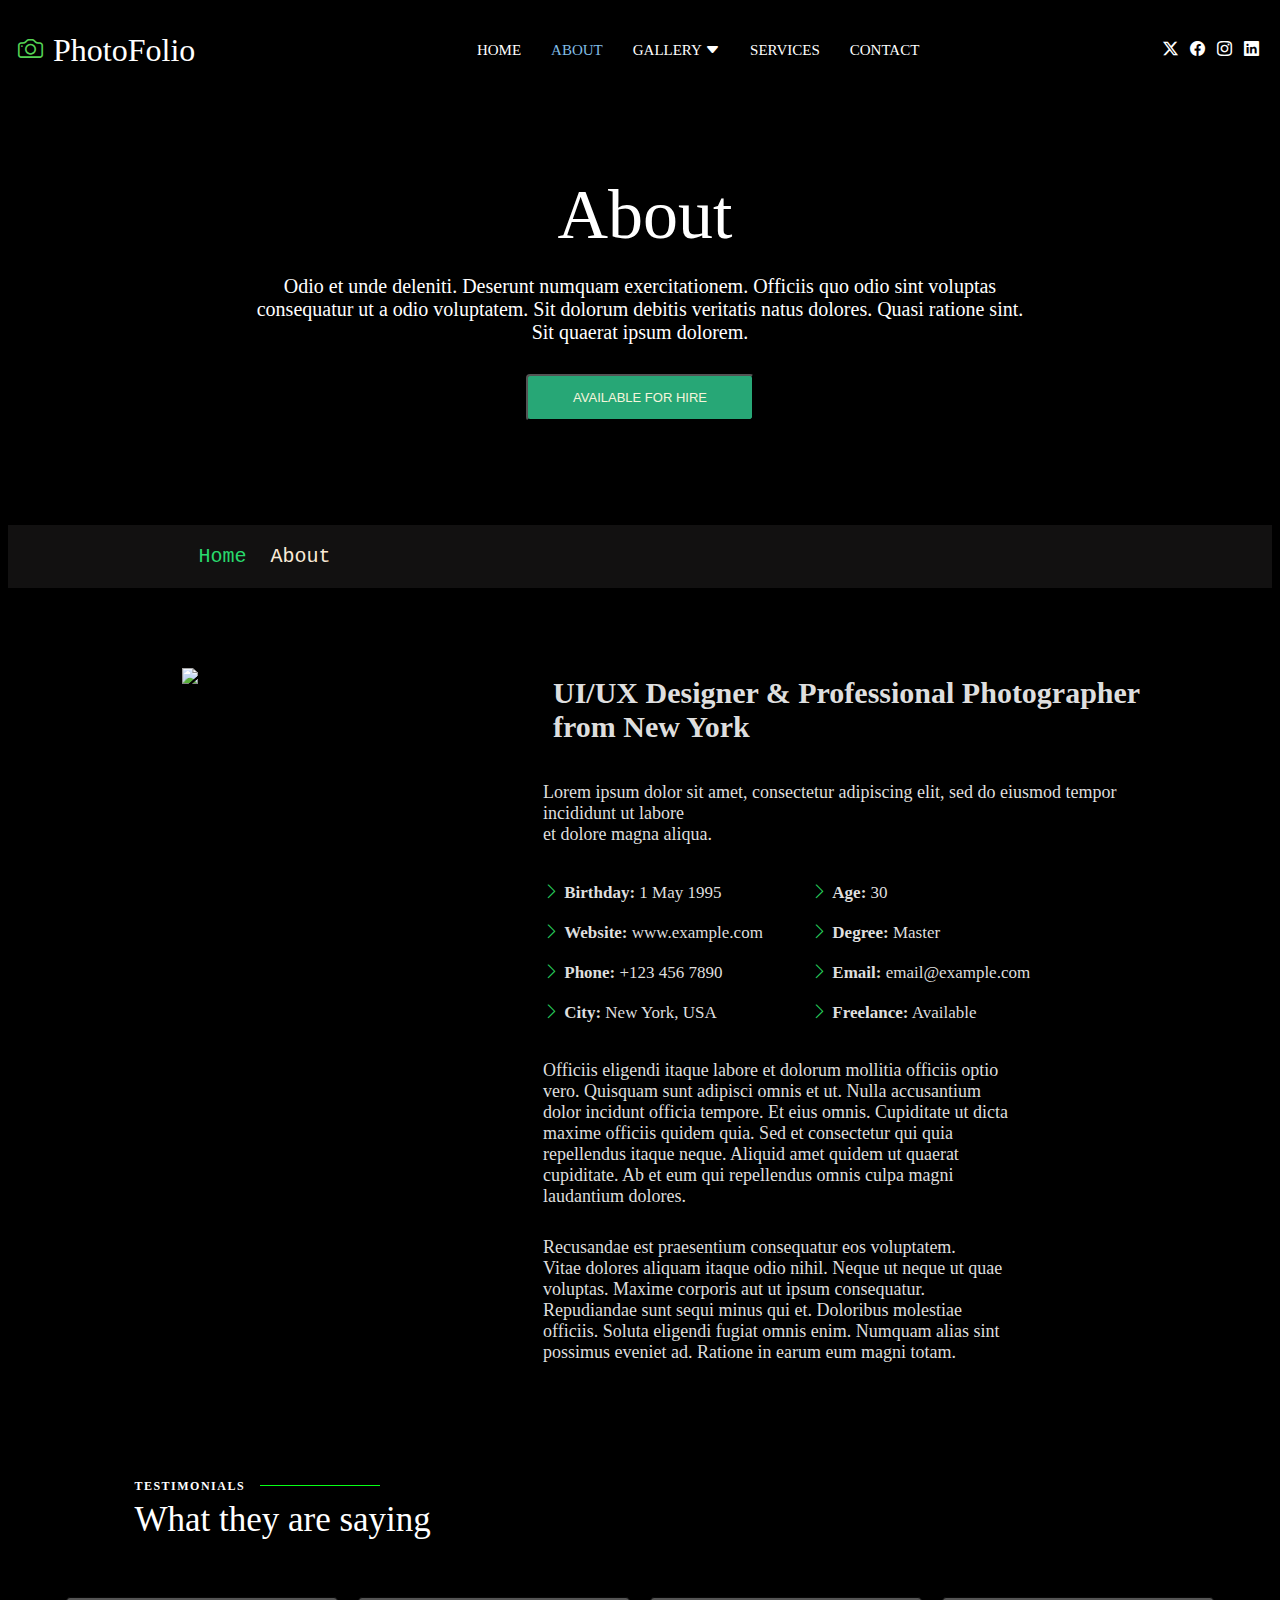
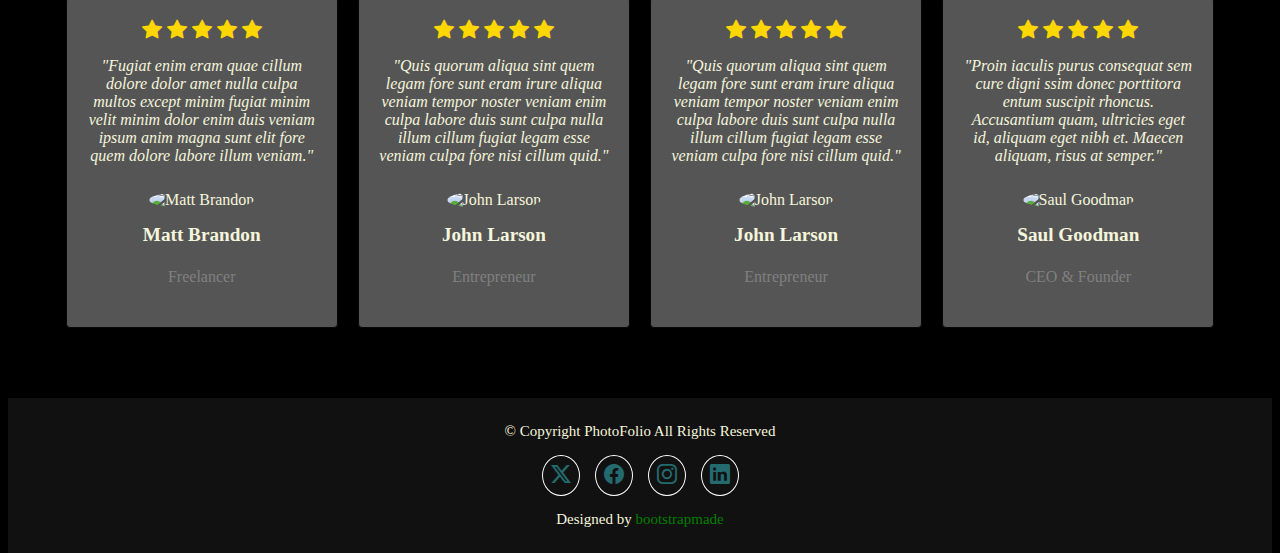
==== about.html @ fbf8b522 "html and js files" ====
<!DOCTYPE html>
<html lang="en">
<head>
    <meta charset="UTF-8">
    <meta name="viewport" content="width=device-width, initial-scale=1.0">
    <title>About - PhotoFolio</title>
    <link rel="stylesheet" href="https://cdn.jsdelivr.net/npm/bootstrap-icons@1.11.3/font/bootstrap-icons.min.css">
    <link
rel="stylesheet" href="
https://cdnjs.cloudflare.com/ajax/libs/font-awesome/4.7.0/css/font-awesome.min.css"
>
    <link rel="stylesheet" href="style.css">
</head>
<style>
.containers {
  display: flex;
  justify-content: space-between;
  margin-top: 80px;
}

.leftcontainer {
  width: 50%; 
  margin-right: 30px;
}

.leftcontainer img {
  width: 75%; 
  height: 608px;
  object-fit: cover;
  margin-left: 40%;
}

.rightcontainer {
  width: 70%; 
  color: #dedede;
  margin-right: 120px;
  margin-left: 70px;
}

.rightcontainer h3 {
  font-size: 30px;
  margin-top: 0;
  padding: 8px 10px;
}

.rightcontainer p {
  margin-top: 20px;
  font-size: 18px;
}

.details {
  display: flex;
  justify-content: space-between;
}

#para {
  font-size: 17px;
}
.testimonials {
  color: #fff;
  margin-top: 100px;
  
}
.section-title{
  margin-left:10%;
}
 .section-title h2 {
  font-size: 12px;
  padding: 0;
  letter-spacing: 1.5px;
  line-height: 1px;
  text-transform: uppercase;
}
.testimonials .section-title h2::after{
  content: "";
  width:120px;
  height:1px;
  display:inline-block;
  background: #07ff17;
  margin:4px 10px;

}
.testimonials .section-title p {
  margin:0;
  font-size: 35px;
}

.testimonial-container {
  margin: 3%;
  display: flex;
  flex-wrap: wrap;
  justify-content: space-between;
  gap: 10px;
  padding: 20px;
  color: beige;
}

.card {
  border: 1px solid #080808;
  border-radius: 4px;
  padding: 20px;
  max-width: 20%;
  text-align: center;
  transition: transform 0.2s ease; 
  background-color: #555;
  
}

.card:hover {
  transform: scale(1.02);
  margin-bottom: 5%;
}
.stars {
  color: gold;
  font-size: 20px;
}

.card p {
  font-style: italic;
  color: beige;
}

.card img {
  border-radius: 50%;
  width: 100px;
  height: 100px;
  object-fit: cover;
  margin-top: 10px;
}

.card h3 {
  margin-top: 15px;
  font-size: 1.2em;
}

.card h4 {
  color: gray;
  font-size: 1em;
  font-weight: normal;
}


@media screen and (max-width:768px){
 .content h1 {
   margin-bottom: 1px;
     font-size: 4rem;    
 }
 .content p{
   font-size: 18px;
 }
 /* Stacking containers for small screens */
 .containers {
     display: flex;
     flex-direction: column;
     justify-content: center;
     align-items: center;
 }
 
 /* Adjust left container width and image scaling */
 .leftcontainer {
     width: auto; 
    
 }
 .button{font-size: 15px;}
 .leftcontainer img {
   
     /* height: 600px; */
     object-fit: cover;
     margin-left:10%; 
 }

 .rightcontainer {
     width: 100%; 
     display: flex;
     flex-wrap: wrap;
     justify-content: flex-start;
 }
 
 .rightcontainer h3 {
     font-size: 30px;
     margin-left: 12%;
 }
 
 .rightcontainer p {
     font-size: 16px;
     margin-top: 10px;
     margin-left: 12%;
    
 }
 .details{
   display: flex;
   flex-direction: column;
   margin-left: 10%;
   align-items: self-start;
 }
 #para {
     font-size: 17px;
 }
 #last-para{
  font-size: 16px;
 }
 .testimonial-container {
  height: 2%;
  flex-direction: row;
    }

    .card {
     
        width: 100%;
        margin: 0;
    }
}
</style>
<body>
    <nav class="navcontainer">
        <a id="nav-icon" href="index.html"><i class="bi bi-camera"></i></a>
        <a id="nav-brand" href="index.html">PhotoFolio</a>
        
        <div class="navlinks">
            <ul class="nav-lists">
                <li><a href="index.html">Home</a></li>
                <li><a class="active" href="about.html">About</a></li>
                <li class="dropdown">
                    <a href="gallery.html">Gallery <i class="bi bi-caret-down-fill"></i></a>
                    <div class="dropdown-content">
                        <ul>
                            <li><a href="gallery.html">Nature</a></li>
                            <li><a href="#">People</a></li>
                            <li><a href="#">Architecture</a></li>
                            <li><a href="#">Animals</a></li>
                            <li><a href="#">Sports</a></li>
                        </ul>
                    </div>
                </li>
                <li><a href="services.html">Services</a></li>
                <li><a href="contact.html">Contact</a></li>
            </ul>
        </div>
        <div class="hamburger-menu">
          <i class="bi bi-list"></i>
      </div>
        <div class="social-icons">
            <i class="bi bi-twitter-x"></i>
            <i class="bi bi-facebook"></i>
            <i class="bi bi-instagram"></i>
            <i class="bi bi-linkedin"></i>
        </div>
    </nav>
     
    <main>
        <div class="container">
            <div class="content">
                <h1 class="page-header">About</h1>
                <p>Odio et unde deleniti. Deserunt numquam exercitationem. Officiis quo odio sint voluptas<br> consequatur ut a odio voluptatem. Sit dolorum debitis veritatis natus dolores. Quasi ratione sint.<br> Sit quaerat ipsum dolorem.</p>
                <button><a href="contact.html">Available for hire</a></button>
            </div>
        </div>
        <div class="nav2">
            <nav>
                <a href="index.html">Home</a>
                <a class="active" href="about.html">About</a>
            </nav>
        </div>
        <div class="containers">
            <div class="leftcontainer">
                <img src="/images/camera.jfif" alt="Camera">
            </div>
            <div class="rightcontainer">
                <h3>UI/UX Designer & Professional Photographer <br> from New York</h3>
                <p>Lorem ipsum dolor sit amet, consectetur adipiscing elit, sed do eiusmod tempor incididunt ut labore<br> et dolore magna aliqua.</p>
                <div class="details">
                    <div class="left">
                        <p id="para"><i class="bi bi-chevron-right" style="color: rgb(37, 204, 90);"></i> <strong>Birthday:</strong> 1 May 1995</p>
                        <p id="para"><i class="bi bi-chevron-right" style="color: rgb(37, 204, 90);"></i> <strong>Website:</strong> www.example.com</p>
                        <p id="para"><i class="bi bi-chevron-right" style="color: rgb(37, 204, 90);"></i> <strong>Phone:</strong> +123 456 7890</p>
                        <p id="para"><i class="bi bi-chevron-right" style="color: rgb(37, 204, 90);"></i> <strong>City:</strong> New York, USA</p>
                    </div>
                    <div class="right" style="margin-right: 20%;">
                        <p id="para"><i class="bi bi-chevron-right" style="color: rgb(37, 204, 90);"></i> <strong>Age:</strong> 30</p>
                        <p id="para"><i class="bi bi-chevron-right" style="color: rgb(37, 204, 90);"></i> <strong>Degree:</strong> Master</p>
                        <p id="para"><i class="bi bi-chevron-right" style="color: rgb(37, 204, 90);"></i> <strong>Email:</strong> email@example.com</p>
                        <p id="para"><i class="bi bi-chevron-right" style="color: rgb(37, 204, 90);"></i> <strong>Freelance:</strong> Available</p>
                    </div>
                </div>
                <p>Officiis eligendi itaque labore et dolorum mollitia officiis optio <br>vero. Quisquam sunt adipisci omnis et ut. Nulla accusantium<br> dolor incidunt officia tempore. Et eius omnis. Cupiditate ut dicta<br> maxime officiis quidem quia. Sed et consectetur qui quia <br>repellendus itaque neque. Aliquid amet quidem ut quaerat <br>cupiditate. Ab et eum qui repellendus omnis culpa magni<br> laudantium dolores.
                </p>
                <p id="last-para" style="margin-top: 30px;">
                  Recusandae est praesentium consequatur eos voluptatem.<br> Vitae dolores aliquam itaque odio nihil. Neque ut neque ut quae<br> voluptas. Maxime corporis aut ut ipsum consequatur.<br> Repudiandae sunt sequi minus qui et. Doloribus molestiae <br>officiis. Soluta eligendi fugiat omnis enim. Numquam alias sint<br> possimus eveniet ad. Ratione in earum eum magni totam.
                </p>
            </div>
        </div>
        <section class="testimonials">
            <div class="section-title">
              <h2>Testimonials </h2>
              <p>What they are saying</p>
            </div>
        
           
              <div class="testimonial-container">
                <div class="card">
                  <div class="stars">
                    <i class="bi bi-star-fill"></i>
                    <i class="bi bi-star-fill"></i>
                    <i class="bi bi-star-fill"></i>
                    <i class="bi bi-star-fill"></i>
                    <i class="bi bi-star-fill"></i>
                  </div>
                  <p>
                    "Fugiat enim eram quae cillum dolore dolor amet nulla culpa multos except minim fugiat minim velit minim dolor enim duis veniam ipsum anim magna sunt elit fore quem dolore labore illum veniam."
                  </p>
                  <img src="images/img1.jpg" alt="Matt Brandon">
                  <h3>Matt Brandon</h3>
                  <h4>Freelancer</h4>
                </div>
              
                <div class="card">
                  <div class="stars">
                    <i class="bi bi-star-fill"></i>
                    <i class="bi bi-star-fill"></i>
                    <i class="bi bi-star-fill"></i>
                    <i class="bi bi-star-fill"></i>
                    <i class="bi bi-star-fill"></i>
                  </div>
                  <p>
                    "Quis quorum aliqua sint quem legam fore sunt eram irure aliqua veniam tempor noster veniam enim culpa labore duis sunt culpa nulla illum cillum fugiat legam esse veniam culpa fore nisi cillum quid."
                  </p>
                  <img src="images/img2.jpg" alt="John Larson">
                  <h3>John Larson</h3>
                  <h4>Entrepreneur</h4>
                </div>

                
               <div class="card">
                  <div class="stars">
                    <i class="bi bi-star-fill"></i>
                    <i class="bi bi-star-fill"></i>
                    <i class="bi bi-star-fill"></i>
                    <i class="bi bi-star-fill"></i>
                    <i class="bi bi-star-fill"></i>
                  </div>
                  <p>
                    "Quis quorum aliqua sint quem legam fore sunt eram irure aliqua veniam tempor noster veniam enim culpa labore duis sunt culpa nulla illum cillum fugiat legam esse veniam culpa fore nisi cillum quid."
                  </p>
                  <img src="images/img3.jpg" alt="John Larson">
                  <h3>John Larson</h3>
                  <h4>Entrepreneur</h4>
                </div>
              
              
                <div class="card">
                  <div class="stars">
                    <i class="bi bi-star-fill"></i>
                    <i class="bi bi-star-fill"></i>
                    <i class="bi bi-star-fill"></i>
                    <i class="bi bi-star-fill"></i>
                    <i class="bi bi-star-fill"></i>
                  </div>
                  <p>
                    "Proin iaculis purus consequat sem cure digni ssim donec porttitora entum suscipit rhoncus. Accusantium quam, ultricies eget id, aliquam eget nibh et. Maecen aliquam, risus at semper."
                  </p>
                  <img src="images/squirrel-8536537_1280.jpg" alt="Saul Goodman">
                  <h3>Saul Goodman</h3>
                  <h4>CEO & Founder</h4>
                </div>
              </div>
              
            </div>
        </section>
    </main>

    <footer>
      <div class="footer-container">
          <p style="font-size: 15px;">© Copyright PhotoFolio All Rights Reserved</p>
          <div id="footer-icons">
              <i class="bi bi-twitter-x"></i>
              <i class="bi bi-facebook"></i>
              <i class="bi bi-instagram"></i>
              <i class="bi bi-linkedin"></i>
          </div>
          <p style="font-size: 15px;">Designed by <a id="link" style="color:green; text-decoration: none;" href="https://bootstrapmade.com/">bootstrapmade</a></p>
      </div>      
  </footer> 
   
    <script>
      document.querySelector('.hamburger-menu').addEventListener('click', function() {
  document.querySelector('.nav-lists').classList.toggle('active'); 
  document.querySelector('.social-icons').classList.toggle('active'); // Toggle visibility of social icons// Toggle visibility
});
    </script>
</body>
</html>
---- style.css ----
body {
    background-color: black;
   height: 100vh;;
 
    position: relative;
}

.navcontainer {
    display: flex;
    justify-content: space-between;
    align-items: center;
    top: 0;
    width: 100%;
    height: 100px; 
    position: fixed;
   z-index: 1000;
    background-color: black; /* Ensures the navbar has a background color */
}


#nav-icon {
    color: rgb(84, 211, 84);
    padding-left: 10px;
    font-size: 25px;
}

#nav-brand {
    color: white;
    text-decoration: none;
    padding-left: 10px;
    font-size: 32px;
}
.container {
    color: white;
    padding: 40px;
    margin-top: 7%;
  }
  
  .content {
    text-align: center;
  }
  
  .page-header {
    margin-left: 10px;
      font-family: serif;
      font-weight: 400;
    font-size: 70px;
    margin-bottom: 20px;
  }
  .content p{
      font-size: 20px;
  }
  .nav2{
      margin-top:5%;
    
      background-color: rgb(18, 17, 17);
      padding: 20px 30px;
  }
  .nav2 nav a {
      color: rgb(41, 217, 109);
      text-decoration: none;
     padding-left: 20px;
     font-size: 20px;
     font-family: 'Courier New', Courier, monospace;
     font-weight: 500;
  }
  .nav2 nav a.active { 
    color: antiquewhite !important;
}
  .nav2 nav{
      margin-left: 10%;
      padding-left:20px;
  }
.navlinks {
    flex-grow: 1;
    display: flex;
    justify-content: center;
    text-transform: uppercase;
}

.name {
    position: relative;
    z-index: 1;
    padding:0 5px;
    display:inline-block;
}

.name::before {
    content: " ";
    position: absolute;
    bottom:20%;
    background-color: #27a776;
    width: 100%;
    height: 40%;
    z-index: -1;
}

.nav-lists {
    display: flex;
    list-style-type: none;
}

.nav-lists li {
    margin: 15px;
}

.nav-lists li a {
    color: white;
    text-decoration: none;
    font-size: 15px;
}
.nav-lists li a:hover {color: aqua;}
.active{color: rgb(128, 189, 229) !important;}
.social-icons {
    display: flex;
    gap: 10px; 
  margin-right: 29px;
}

.social-icons i {
    color: white;
    font-size: 15px;
    cursor: pointer;
    padding-left:2px;
}
.social-icons i:hover{
    color: aqua;
}
.hamburger-menu {
    display: none; /* Hide by default */
    font-size: 30px;
    color: white;
    cursor: pointer;
    margin-right: 20px;
} 
button{
    background-color: #27a776;
    margin-top:10px;
    padding:14px 45px;
    font-size: 13px;
    color: beige;
    cursor: pointer;
    border-radius: 4px;
    text-transform: uppercase;
  }
  button a{
    text-decoration: none;
    color: beige;
  }
  .gallery-section {
    display: flex;
    flex-wrap: wrap;
    justify-content: space-between;
    margin-top: 4%;
    gap: 10px; /* Adjust spacing between images */
}

.gallery-section .image {
    width: calc(25% - 20px); 
}

.gallery-section .image img {
    width: 100%;
    height: 240px;
    object-fit: cover; 
    margin-bottom: 20px;
    border-radius: 8px;
    box-shadow: 0 4px 8px rgba(0, 0, 0, 0.1);
    transition: transform 0.3s ease;
}

.gallery-section .image img:hover {
    transform: scale(1.02);
}
footer {
    background-color: rgb(18, 17, 17);
    margin-top: 50px;
    margin-bottom: -20px;
    width: 100%;
   
    color: beige;
}

.footer-container {
    display: flex;
    flex-direction: column;
    justify-content: center;
    align-items: center;
    padding: 10px 60px;
}

#footer-icons {
    display: flex;
    gap: 15px; 
}

#footer-icons i {
    font-size: 20px;
    padding: 8px; 
    border: 1px solid white; 
    border-radius: 60%; 
    color: rgb(35, 107, 110);
    transition: background-color 0.3s ease;
}

#footer-icons i:hover {
    cursor: pointer;
    background-color: #27a776; 
}

/* Scroll to Top Button */
.scroll-to-top {
    position: absolute;
    margin-bottom:0px;
    padding-top: 90px;
    right: 20px;
    font-size: 40px;
    color: #27a776; /* Green color */
    text-decoration: none; 
    border-radius: 100%;
}

.scroll-to-top:hover {
    color: #1f8a5a; /* Darker green on hover */
    
}
/* Dropdown container */
.navcontainer .dropdown {
    position: relative;
  }
  
  /* Hide dropdown content initially */
  .navcontainer .dropdown .dropdown-content {
    display: none;
    position: absolute;
    background-color: #333; /* Adjust background to match nav style */
    box-shadow: 0px 8px 16px rgba(0,0,0,0.2);
    z-index: 1;
  }
  
  /* Show dropdown content on hover */
  .navcontainer .dropdown:hover .dropdown-content {
    display: block;
  }
  
  /* Dropdown content links */
  .dropdown-content ul {
    list-style-type: none;
    padding: 0;
  }
  
  .dropdown-content li {
    padding: 12px 16px;
  }
  
  .dropdown-content li a {
    text-decoration: none;
    color: white; 
    display: block;
  }
  
  /* Add hover effect on dropdown items */
  .dropdown-content li a:hover {
    background-color: rgba(41, 217, 109, 0.8); /* Green hover effect */
  }
  @media (max-width: 768px) {
    .navcontainer {
        display:flex;
        height: auto;
    }

    .hamburger-menu {
        display: block;
        cursor: pointer; 
        font-size: 30px;
        color: white; 
        margin: 10px; 
        z-index: 100; 
    }

    .nav-lists {
        display: none; 
        flex-direction: column; 
        width: 100%; 
        background-color: rgba(0, 0, 0, 0.8);
        position: absolute; 
        top: 60px; 
        left: 0;
       
    }
.social-icons{
    display: none;
}
    .nav-lists.active {
        display: flex; 
    }
.social-icons.active{
  display:flex;
  justify-content: center;
  margin-top: 15px;
}
.container {
    padding: 20px;
    margin-top: 13%;
}

.page-header {
    font-size: 50px;
}
.content p{
    font-size: 17px;
}



.nav2{
   
    padding: 20px 40px;
}
button {
    padding: 14px 43px;
}
 .gallery-section .image {
        width: calc(50% - 20px); 
        margin:4px;
        
    }

  }
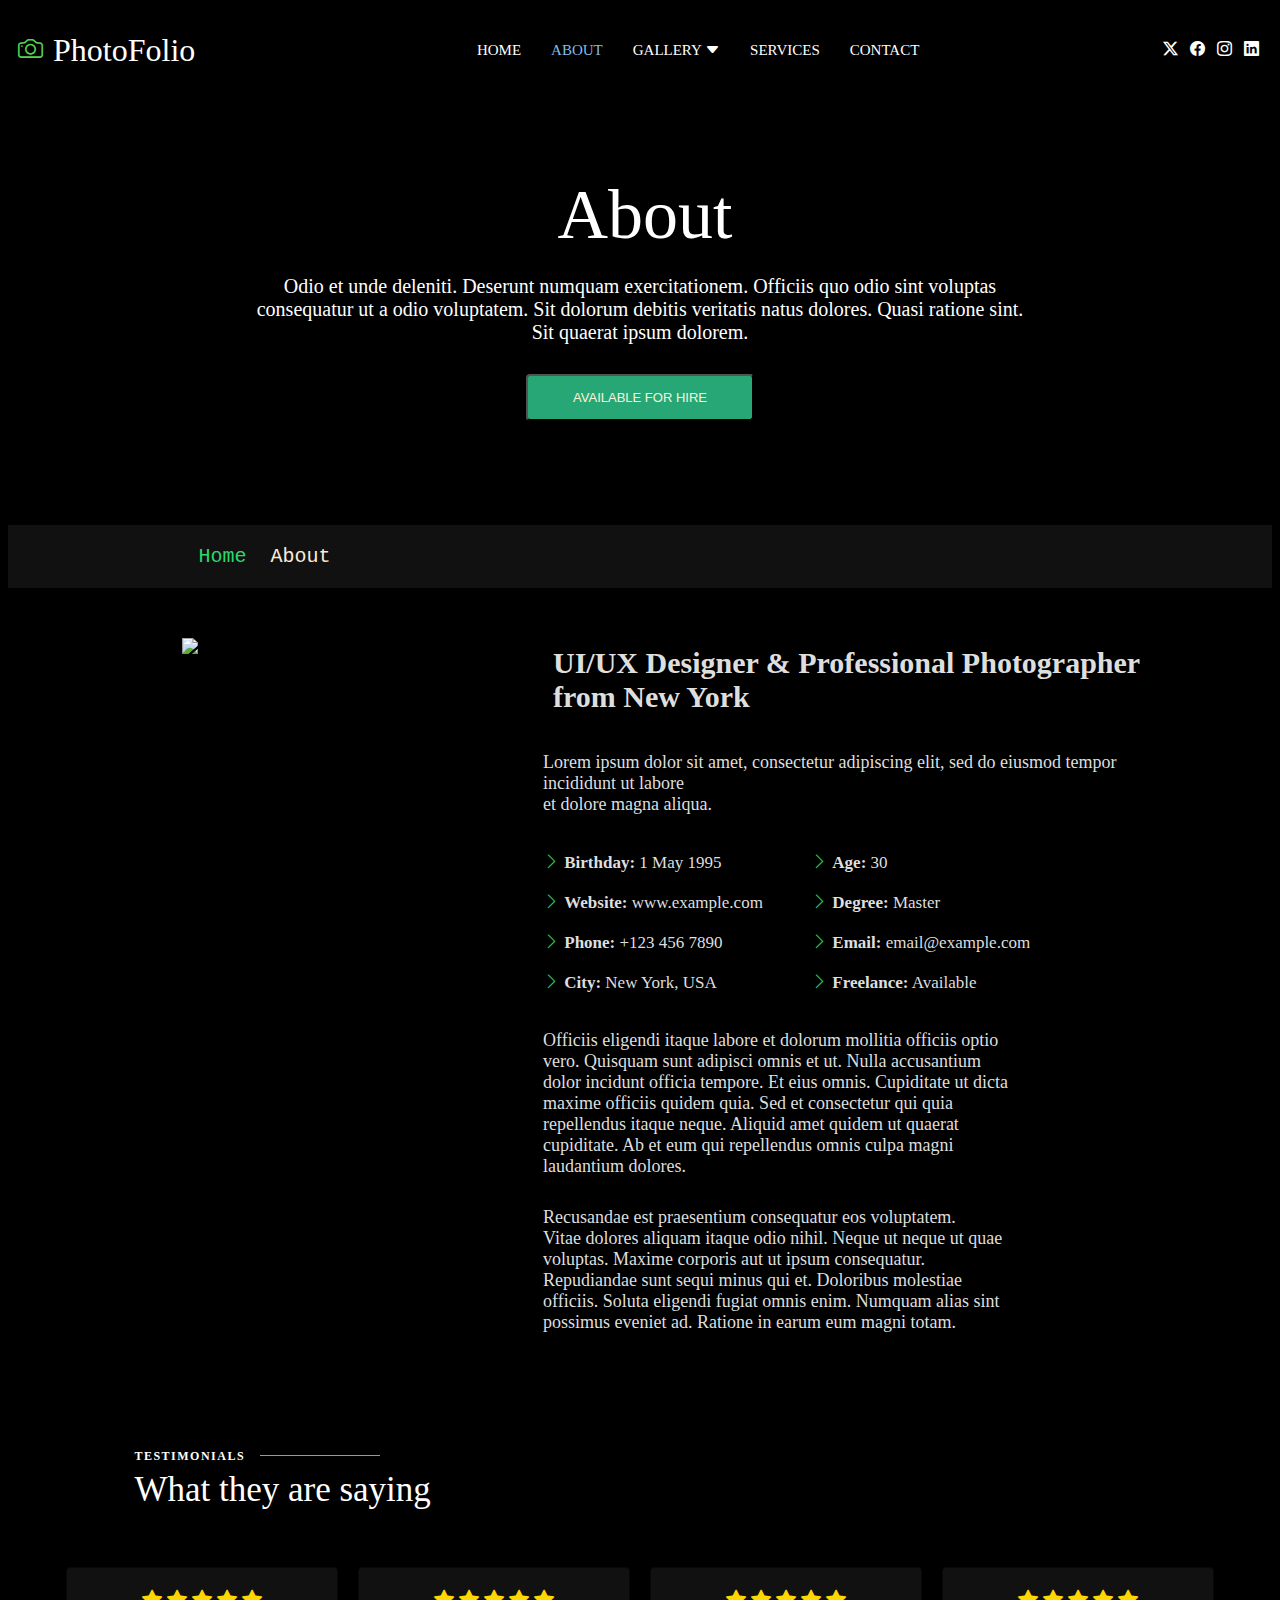
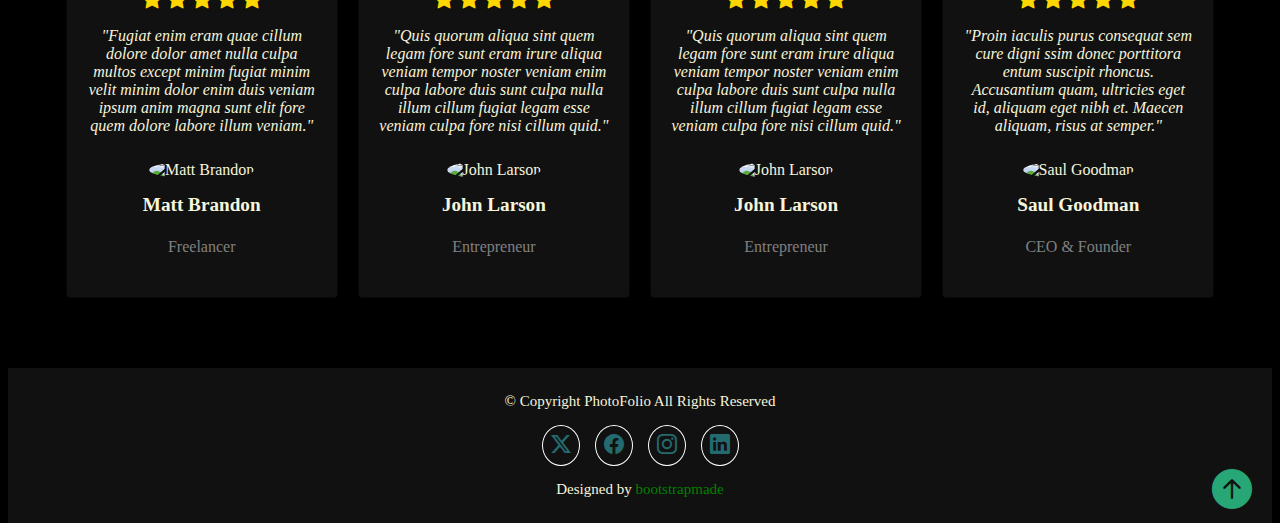
==== commit 1246a36f: "Update about.html" ====
--- a/about.html
+++ b/about.html
@@ -1,391 +1,431 @@
 <!DOCTYPE html>
 <html lang="en">
+
 <head>
-    <meta charset="UTF-8">
-    <meta name="viewport" content="width=device-width, initial-scale=1.0">
-    <title>About - PhotoFolio</title>
-    <link rel="stylesheet" href="https://cdn.jsdelivr.net/npm/bootstrap-icons@1.11.3/font/bootstrap-icons.min.css">
-    <link
-rel="stylesheet" href="
-https://cdnjs.cloudflare.com/ajax/libs/font-awesome/4.7.0/css/font-awesome.min.css"
->
-    <link rel="stylesheet" href="style.css">
+  <meta charset="UTF-8">
+  <meta name="viewport" content="width=device-width, initial-scale=1.0">
+  <title>About - PhotoFolio</title>
+  <link rel="stylesheet" href="https://cdn.jsdelivr.net/npm/bootstrap-icons@1.11.3/font/bootstrap-icons.min.css">
+  <link rel="stylesheet" href="
+https://cdnjs.cloudflare.com/ajax/libs/font-awesome/4.7.0/css/font-awesome.min.css">
+  <link rel="stylesheet" href="style.css">
 </head>
 <style>
-.containers {
-  display: flex;
-  justify-content: space-between;
-  margin-top: 80px;
-}
-
-.leftcontainer {
-  width: 50%; 
-  margin-right: 30px;
-}
-
-.leftcontainer img {
-  width: 75%; 
-  height: 608px;
-  object-fit: cover;
-  margin-left: 40%;
-}
-
-.rightcontainer {
-  width: 70%; 
-  color: #dedede;
-  margin-right: 120px;
-  margin-left: 70px;
-}
-
-.rightcontainer h3 {
-  font-size: 30px;
-  margin-top: 0;
-  padding: 8px 10px;
-}
-
-.rightcontainer p {
-  margin-top: 20px;
-  font-size: 18px;
-}
-
-.details {
-  display: flex;
-  justify-content: space-between;
-}
-
-#para {
-  font-size: 17px;
-}
-.testimonials {
-  color: #fff;
-  margin-top: 100px;
-  
-}
-.section-title{
-  margin-left:10%;
-}
- .section-title h2 {
-  font-size: 12px;
-  padding: 0;
-  letter-spacing: 1.5px;
-  line-height: 1px;
-  text-transform: uppercase;
-}
-.testimonials .section-title h2::after{
-  content: "";
-  width:120px;
-  height:1px;
-  display:inline-block;
-  background: #07ff17;
-  margin:4px 10px;
-
-}
-.testimonials .section-title p {
-  margin:0;
-  font-size: 35px;
-}
-
-.testimonial-container {
-  margin: 3%;
-  display: flex;
-  flex-wrap: wrap;
-  justify-content: space-between;
-  gap: 10px;
-  padding: 20px;
-  color: beige;
-}
-
-.card {
-  border: 1px solid #080808;
-  border-radius: 4px;
-  padding: 20px;
-  max-width: 20%;
-  text-align: center;
-  transition: transform 0.2s ease; 
-  background-color: #555;
-  
-}
-
-.card:hover {
-  transform: scale(1.02);
-  margin-bottom: 5%;
-}
-.stars {
-  color: gold;
-  font-size: 20px;
-}
-
-.card p {
-  font-style: italic;
-  color: beige;
-}
-
-.card img {
-  border-radius: 50%;
-  width: 100px;
-  height: 100px;
-  object-fit: cover;
-  margin-top: 10px;
-}
-
-.card h3 {
-  margin-top: 15px;
-  font-size: 1.2em;
-}
-
-.card h4 {
-  color: gray;
-  font-size: 1em;
-  font-weight: normal;
-}
-
-
-@media screen and (max-width:768px){
- .content h1 {
-   margin-bottom: 1px;
-     font-size: 4rem;    
- }
- .content p{
-   font-size: 18px;
- }
- /* Stacking containers for small screens */
- .containers {
-     display: flex;
-     flex-direction: column;
-     justify-content: center;
-     align-items: center;
- }
- 
- /* Adjust left container width and image scaling */
- .leftcontainer {
-     width: auto; 
-    
- }
- .button{font-size: 15px;}
- .leftcontainer img {
-   
-     /* height: 600px; */
-     object-fit: cover;
-     margin-left:10%; 
- }
-
- .rightcontainer {
-     width: 100%; 
-     display: flex;
-     flex-wrap: wrap;
-     justify-content: flex-start;
- }
- 
- .rightcontainer h3 {
-     font-size: 30px;
-     margin-left: 12%;
- }
- 
- .rightcontainer p {
-     font-size: 16px;
-     margin-top: 10px;
-     margin-left: 12%;
-    
- }
- .details{
-   display: flex;
-   flex-direction: column;
-   margin-left: 10%;
-   align-items: self-start;
- }
- #para {
-     font-size: 17px;
- }
- #last-para{
-  font-size: 16px;
- }
- .testimonial-container {
-  height: 2%;
-  flex-direction: row;
+  .containers {
+    display: flex;
+    justify-content: space-between;
+    margin-top: 50px;
+  }
+
+  .leftcontainer {
+    width: 50%;
+    margin-right: 30px;
+  }
+
+  .leftcontainer img {
+    width: 75%;
+    height: 608px;
+    object-fit: cover;
+    margin-left: 40%;
+  }
+
+  .rightcontainer {
+    width: 70%;
+    color: #dedede;
+    margin-right: 120px;
+    margin-left: 70px;
+  }
+
+  .rightcontainer h3 {
+    font-size: 30px;
+    margin-top: 0;
+    padding: 8px 10px;
+  }
+
+  .rightcontainer p {
+    margin-top: 20px;
+    font-size: 18px;
+  }
+
+  .details {
+    display: flex;
+    justify-content: space-between;
+  }
+
+  #para {
+    font-size: 17px;
+  }
+
+  .testimonials {
+    color: #fff;
+    margin-top: 100px;
+
+  }
+
+  .section-title {
+    margin-left: 10%;
+  }
+
+  .section-title h2 {
+    font-size: 12px;
+    padding: 0;
+    letter-spacing: 1.5px;
+    line-height: 1px;
+    text-transform: uppercase;
+  }
+
+  .testimonials .section-title h2::after {
+    content: "";
+    width: 120px;
+    height: 1px;
+    display: inline-block;
+    background: #07ff17;
+    margin: 4px 10px;
+
+  }
+
+  .testimonials .section-title p {
+    margin: 0;
+    font-size: 35px;
+  }
+
+  .testimonial-container {
+    margin: 3%;
+    display: flex;
+    flex-wrap: wrap;
+    justify-content: space-between;
+    gap: 10px;
+    padding: 20px;
+    color: beige;
+  }
+
+  .card {
+    border: 1px solid #080808;
+    border-radius: 4px;
+    padding: 20px;
+    max-width: 20%;
+    text-align: center;
+    transition: transform 0.2s ease;
+    background-color: rgb(18, 17, 17);
+
+  }
+
+  .card:hover {
+    transform: scale(1.01);
+    margin-bottom: 2%;
+  }
+
+  .stars {
+    color: gold;
+    font-size: 20px;
+  }
+
+  .card p {
+    font-style: italic;
+    color: beige;
+  }
+
+  .card img {
+    border-radius: 50%;
+    width: 100px;
+    height: 100px;
+    object-fit: cover;
+    margin-top: 10px;
+  }
+
+  .card h3 {
+    margin-top: 15px;
+    font-size: 1.2em;
+  }
+
+  .card h4 {
+    color: gray;
+    font-size: 1em;
+    font-weight: normal;
+  }
+
+
+  @media screen and (max-width:768px) {
+    .content h1 {
+      margin-bottom: 1px;
+      font-size: 4rem;
+    }
+
+    .content p {
+      font-size: 18px;
+    }
+
+    .containers {
+      display: flex;
+      flex-direction: column;
+      justify-content: center;
+      align-items: center;
+    }
+
+
+    .leftcontainer {
+      width: auto;
+
+    }
+
+    .button {
+      font-size: 15px;
+    }
+
+    .leftcontainer img {
+
+      object-fit: cover;
+      margin-left: 10%;
+    }
+
+    .rightcontainer {
+      width: 100%;
+      display: flex;
+      flex-wrap: wrap;
+      justify-content: flex-start;
+    }
+
+    .rightcontainer h3 {
+      font-size: 30px;
+      margin-left: 12%;
+    }
+
+    .rightcontainer p {
+      font-size: 16px;
+      margin-top: 10px;
+      margin-left: 12%;
+
+    }
+
+    .details {
+      display: flex;
+      flex-direction: column;
+      margin-left: 10%;
+      align-items: self-start;
+    }
+
+    #para {
+      font-size: 17px;
+    }
+
+    #last-para {
+      font-size: 16px;
+    }
+
+    .testimonial-container {
+      height: 2%;
+      flex-direction: row;
     }
 
     .card {
-     
-        width: 100%;
-        margin: 0;
-    }
-}
+
+      width: 100%;
+      margin: 0;
+    }
+  }
 </style>
+
 <body>
-    <nav class="navcontainer">
-        <a id="nav-icon" href="index.html"><i class="bi bi-camera"></i></a>
-        <a id="nav-brand" href="index.html">PhotoFolio</a>
-        
-        <div class="navlinks">
-            <ul class="nav-lists">
-                <li><a href="index.html">Home</a></li>
-                <li><a class="active" href="about.html">About</a></li>
-                <li class="dropdown">
-                    <a href="gallery.html">Gallery <i class="bi bi-caret-down-fill"></i></a>
-                    <div class="dropdown-content">
-                        <ul>
-                            <li><a href="gallery.html">Nature</a></li>
-                            <li><a href="#">People</a></li>
-                            <li><a href="#">Architecture</a></li>
-                            <li><a href="#">Animals</a></li>
-                            <li><a href="#">Sports</a></li>
-                        </ul>
-                    </div>
-                </li>
-                <li><a href="services.html">Services</a></li>
-                <li><a href="contact.html">Contact</a></li>
+  <nav class="navcontainer">
+    <a id="nav-icon" href="index.html"><i class="bi bi-camera"></i></a>
+    <a id="nav-brand" href="index.html">PhotoFolio</a>
+
+    <div class="navlinks">
+      <ul class="nav-lists">
+        <li><a href="index.html">Home</a></li>
+        <li><a class="active" href="about.html">About</a></li>
+        <li class="dropdown">
+          <a href="gallery.html">Gallery <i class="bi bi-caret-down-fill"></i></a>
+          <div class="dropdown-content">
+            <ul>
+              <li><a href="gallery.html">Nature</a></li>
+              <li><a href="#">People</a></li>
+              <li><a href="#">Architecture</a></li>
+              <li><a href="#">Animals</a></li>
+              <li><a href="#">Sports</a></li>
             </ul>
+          </div>
+        </li>
+        <li><a href="services.html">Services</a></li>
+        <li><a href="contact.html">Contact</a></li>
+      </ul>
+    </div>
+    <div class="hamburger-menu">
+      <i class="bi bi-list"></i>
+    </div>
+    <div class="social-icons">
+      <i class="bi bi-twitter-x"></i>
+      <i class="bi bi-facebook"></i>
+      <i class="bi bi-instagram"></i>
+      <i class="bi bi-linkedin"></i>
+    </div>
+  </nav>
+
+  <main>
+    <div class="container">
+      <div class="content">
+        <h1 class="page-header">About</h1>
+        <p>Odio et unde deleniti. Deserunt numquam exercitationem. Officiis quo odio sint voluptas<br> consequatur ut a
+          odio voluptatem. Sit dolorum debitis veritatis natus dolores. Quasi ratione sint.<br> Sit quaerat ipsum
+          dolorem.</p>
+        <button><a href="contact.html">Available for hire</a></button>
+      </div>
+    </div>
+    <div class="nav2">
+      <nav>
+        <a href="index.html">Home</a>
+        <a class="active" href="about.html">About</a>
+      </nav>
+    </div>
+    <div class="containers">
+      <div class="leftcontainer">
+        <img src="/images/camera.jfif" alt="Camera">
+      </div>
+      <div class="rightcontainer">
+        <h3>UI/UX Designer & Professional Photographer <br> from New York</h3>
+        <p>Lorem ipsum dolor sit amet, consectetur adipiscing elit, sed do eiusmod tempor incididunt ut labore<br> et
+          dolore magna aliqua.</p>
+        <div class="details">
+          <div class="left">
+            <p id="para"><i class="bi bi-chevron-right" style="color: rgb(37, 204, 90);"></i> <strong>Birthday:</strong>
+              1 May 1995</p>
+            <p id="para"><i class="bi bi-chevron-right" style="color: rgb(37, 204, 90);"></i> <strong>Website:</strong>
+              www.example.com</p>
+            <p id="para"><i class="bi bi-chevron-right" style="color: rgb(37, 204, 90);"></i> <strong>Phone:</strong>
+              +123 456 7890</p>
+            <p id="para"><i class="bi bi-chevron-right" style="color: rgb(37, 204, 90);"></i> <strong>City:</strong> New
+              York, USA</p>
+          </div>
+          <div class="right" style="margin-right: 20%;">
+            <p id="para"><i class="bi bi-chevron-right" style="color: rgb(37, 204, 90);"></i> <strong>Age:</strong> 30
+            </p>
+            <p id="para"><i class="bi bi-chevron-right" style="color: rgb(37, 204, 90);"></i> <strong>Degree:</strong>
+              Master</p>
+            <p id="para"><i class="bi bi-chevron-right" style="color: rgb(37, 204, 90);"></i> <strong>Email:</strong>
+              email@example.com</p>
+            <p id="para"><i class="bi bi-chevron-right" style="color: rgb(37, 204, 90);"></i>
+              <strong>Freelance:</strong> Available</p>
+          </div>
         </div>
-        <div class="hamburger-menu">
-          <i class="bi bi-list"></i>
-      </div>
-        <div class="social-icons">
-            <i class="bi bi-twitter-x"></i>
-            <i class="bi bi-facebook"></i>
-            <i class="bi bi-instagram"></i>
-            <i class="bi bi-linkedin"></i>
+        <p>Officiis eligendi itaque labore et dolorum mollitia officiis optio <br>vero. Quisquam sunt adipisci omnis et
+          ut. Nulla accusantium<br> dolor incidunt officia tempore. Et eius omnis. Cupiditate ut dicta<br> maxime
+          officiis quidem quia. Sed et consectetur qui quia <br>repellendus itaque neque. Aliquid amet quidem ut quaerat
+          <br>cupiditate. Ab et eum qui repellendus omnis culpa magni<br> laudantium dolores.
+        </p>
+        <p id="last-para" style="margin-top: 30px;">
+          Recusandae est praesentium consequatur eos voluptatem.<br> Vitae dolores aliquam itaque odio nihil. Neque ut
+          neque ut quae<br> voluptas. Maxime corporis aut ut ipsum consequatur.<br> Repudiandae sunt sequi minus qui et.
+          Doloribus molestiae <br>officiis. Soluta eligendi fugiat omnis enim. Numquam alias sint<br> possimus eveniet
+          ad. Ratione in earum eum magni totam.
+        </p>
+      </div>
+    </div>
+    <section class="testimonials">
+      <div class="section-title">
+        <h2>Testimonials </h2>
+        <p>What they are saying</p>
+      </div>
+
+
+      <div class="testimonial-container">
+        <div class="card">
+          <div class="stars">
+            <i class="bi bi-star-fill"></i>
+            <i class="bi bi-star-fill"></i>
+            <i class="bi bi-star-fill"></i>
+            <i class="bi bi-star-fill"></i>
+            <i class="bi bi-star-fill"></i>
+          </div>
+          <p>
+            "Fugiat enim eram quae cillum dolore dolor amet nulla culpa multos except minim fugiat minim velit minim
+            dolor enim duis veniam ipsum anim magna sunt elit fore quem dolore labore illum veniam."
+          </p>
+          <img src="images/img1.jpg" alt="Matt Brandon">
+          <h3>Matt Brandon</h3>
+          <h4>Freelancer</h4>
         </div>
-    </nav>
-     
-    <main>
-        <div class="container">
-            <div class="content">
-                <h1 class="page-header">About</h1>
-                <p>Odio et unde deleniti. Deserunt numquam exercitationem. Officiis quo odio sint voluptas<br> consequatur ut a odio voluptatem. Sit dolorum debitis veritatis natus dolores. Quasi ratione sint.<br> Sit quaerat ipsum dolorem.</p>
-                <button><a href="contact.html">Available for hire</a></button>
-            </div>
+
+        <div class="card">
+          <div class="stars">
+            <i class="bi bi-star-fill"></i>
+            <i class="bi bi-star-fill"></i>
+            <i class="bi bi-star-fill"></i>
+            <i class="bi bi-star-fill"></i>
+            <i class="bi bi-star-fill"></i>
+          </div>
+          <p>
+            "Quis quorum aliqua sint quem legam fore sunt eram irure aliqua veniam tempor noster veniam enim culpa
+            labore duis sunt culpa nulla illum cillum fugiat legam esse veniam culpa fore nisi cillum quid."
+          </p>
+          <img src="images/img2.jpg" alt="John Larson">
+          <h3>John Larson</h3>
+          <h4>Entrepreneur</h4>
         </div>
-        <div class="nav2">
-            <nav>
-                <a href="index.html">Home</a>
-                <a class="active" href="about.html">About</a>
-            </nav>
+
+
+        <div class="card">
+          <div class="stars">
+            <i class="bi bi-star-fill"></i>
+            <i class="bi bi-star-fill"></i>
+            <i class="bi bi-star-fill"></i>
+            <i class="bi bi-star-fill"></i>
+            <i class="bi bi-star-fill"></i>
+          </div>
+          <p>
+            "Quis quorum aliqua sint quem legam fore sunt eram irure aliqua veniam tempor noster veniam enim culpa
+            labore duis sunt culpa nulla illum cillum fugiat legam esse veniam culpa fore nisi cillum quid."
+          </p>
+          <img src="images/img3.jpg" alt="John Larson">
+          <h3>John Larson</h3>
+          <h4>Entrepreneur</h4>
         </div>
-        <div class="containers">
-            <div class="leftcontainer">
-                <img src="/images/camera.jfif" alt="Camera">
-            </div>
-            <div class="rightcontainer">
-                <h3>UI/UX Designer & Professional Photographer <br> from New York</h3>
-                <p>Lorem ipsum dolor sit amet, consectetur adipiscing elit, sed do eiusmod tempor incididunt ut labore<br> et dolore magna aliqua.</p>
-                <div class="details">
-                    <div class="left">
-                        <p id="para"><i class="bi bi-chevron-right" style="color: rgb(37, 204, 90);"></i> <strong>Birthday:</strong> 1 May 1995</p>
-                        <p id="para"><i class="bi bi-chevron-right" style="color: rgb(37, 204, 90);"></i> <strong>Website:</strong> www.example.com</p>
-                        <p id="para"><i class="bi bi-chevron-right" style="color: rgb(37, 204, 90);"></i> <strong>Phone:</strong> +123 456 7890</p>
-                        <p id="para"><i class="bi bi-chevron-right" style="color: rgb(37, 204, 90);"></i> <strong>City:</strong> New York, USA</p>
-                    </div>
-                    <div class="right" style="margin-right: 20%;">
-                        <p id="para"><i class="bi bi-chevron-right" style="color: rgb(37, 204, 90);"></i> <strong>Age:</strong> 30</p>
-                        <p id="para"><i class="bi bi-chevron-right" style="color: rgb(37, 204, 90);"></i> <strong>Degree:</strong> Master</p>
-                        <p id="para"><i class="bi bi-chevron-right" style="color: rgb(37, 204, 90);"></i> <strong>Email:</strong> email@example.com</p>
-                        <p id="para"><i class="bi bi-chevron-right" style="color: rgb(37, 204, 90);"></i> <strong>Freelance:</strong> Available</p>
-                    </div>
-                </div>
-                <p>Officiis eligendi itaque labore et dolorum mollitia officiis optio <br>vero. Quisquam sunt adipisci omnis et ut. Nulla accusantium<br> dolor incidunt officia tempore. Et eius omnis. Cupiditate ut dicta<br> maxime officiis quidem quia. Sed et consectetur qui quia <br>repellendus itaque neque. Aliquid amet quidem ut quaerat <br>cupiditate. Ab et eum qui repellendus omnis culpa magni<br> laudantium dolores.
-                </p>
-                <p id="last-para" style="margin-top: 30px;">
-                  Recusandae est praesentium consequatur eos voluptatem.<br> Vitae dolores aliquam itaque odio nihil. Neque ut neque ut quae<br> voluptas. Maxime corporis aut ut ipsum consequatur.<br> Repudiandae sunt sequi minus qui et. Doloribus molestiae <br>officiis. Soluta eligendi fugiat omnis enim. Numquam alias sint<br> possimus eveniet ad. Ratione in earum eum magni totam.
-                </p>
-            </div>
+
+
+        <div class="card">
+          <div class="stars">
+            <i class="bi bi-star-fill"></i>
+            <i class="bi bi-star-fill"></i>
+            <i class="bi bi-star-fill"></i>
+            <i class="bi bi-star-fill"></i>
+            <i class="bi bi-star-fill"></i>
+          </div>
+          <p>
+            "Proin iaculis purus consequat sem cure digni ssim donec porttitora entum suscipit rhoncus. Accusantium
+            quam, ultricies eget id, aliquam eget nibh et. Maecen aliquam, risus at semper."
+          </p>
+          <img src="images/squirrel-8536537_1280.jpg" alt="Saul Goodman">
+          <h3>Saul Goodman</h3>
+          <h4>CEO & Founder</h4>
         </div>
-        <section class="testimonials">
-            <div class="section-title">
-              <h2>Testimonials </h2>
-              <p>What they are saying</p>
-            </div>
-        
-           
-              <div class="testimonial-container">
-                <div class="card">
-                  <div class="stars">
-                    <i class="bi bi-star-fill"></i>
-                    <i class="bi bi-star-fill"></i>
-                    <i class="bi bi-star-fill"></i>
-                    <i class="bi bi-star-fill"></i>
-                    <i class="bi bi-star-fill"></i>
-                  </div>
-                  <p>
-                    "Fugiat enim eram quae cillum dolore dolor amet nulla culpa multos except minim fugiat minim velit minim dolor enim duis veniam ipsum anim magna sunt elit fore quem dolore labore illum veniam."
-                  </p>
-                  <img src="images/img1.jpg" alt="Matt Brandon">
-                  <h3>Matt Brandon</h3>
-                  <h4>Freelancer</h4>
-                </div>
-              
-                <div class="card">
-                  <div class="stars">
-                    <i class="bi bi-star-fill"></i>
-                    <i class="bi bi-star-fill"></i>
-                    <i class="bi bi-star-fill"></i>
-                    <i class="bi bi-star-fill"></i>
-                    <i class="bi bi-star-fill"></i>
-                  </div>
-                  <p>
-                    "Quis quorum aliqua sint quem legam fore sunt eram irure aliqua veniam tempor noster veniam enim culpa labore duis sunt culpa nulla illum cillum fugiat legam esse veniam culpa fore nisi cillum quid."
-                  </p>
-                  <img src="images/img2.jpg" alt="John Larson">
-                  <h3>John Larson</h3>
-                  <h4>Entrepreneur</h4>
-                </div>
-
-                
-               <div class="card">
-                  <div class="stars">
-                    <i class="bi bi-star-fill"></i>
-                    <i class="bi bi-star-fill"></i>
-                    <i class="bi bi-star-fill"></i>
-                    <i class="bi bi-star-fill"></i>
-                    <i class="bi bi-star-fill"></i>
-                  </div>
-                  <p>
-                    "Quis quorum aliqua sint quem legam fore sunt eram irure aliqua veniam tempor noster veniam enim culpa labore duis sunt culpa nulla illum cillum fugiat legam esse veniam culpa fore nisi cillum quid."
-                  </p>
-                  <img src="images/img3.jpg" alt="John Larson">
-                  <h3>John Larson</h3>
-                  <h4>Entrepreneur</h4>
-                </div>
-              
-              
-                <div class="card">
-                  <div class="stars">
-                    <i class="bi bi-star-fill"></i>
-                    <i class="bi bi-star-fill"></i>
-                    <i class="bi bi-star-fill"></i>
-                    <i class="bi bi-star-fill"></i>
-                    <i class="bi bi-star-fill"></i>
-                  </div>
-                  <p>
-                    "Proin iaculis purus consequat sem cure digni ssim donec porttitora entum suscipit rhoncus. Accusantium quam, ultricies eget id, aliquam eget nibh et. Maecen aliquam, risus at semper."
-                  </p>
-                  <img src="images/squirrel-8536537_1280.jpg" alt="Saul Goodman">
-                  <h3>Saul Goodman</h3>
-                  <h4>CEO & Founder</h4>
-                </div>
-              </div>
-              
-            </div>
-        </section>
-    </main>
-
-    <footer>
-      <div class="footer-container">
-          <p style="font-size: 15px;">© Copyright PhotoFolio All Rights Reserved</p>
-          <div id="footer-icons">
-              <i class="bi bi-twitter-x"></i>
-              <i class="bi bi-facebook"></i>
-              <i class="bi bi-instagram"></i>
-              <i class="bi bi-linkedin"></i>
-          </div>
-          <p style="font-size: 15px;">Designed by <a id="link" style="color:green; text-decoration: none;" href="https://bootstrapmade.com/">bootstrapmade</a></p>
-      </div>      
-  </footer> 
-   
-    <script>
-      document.querySelector('.hamburger-menu').addEventListener('click', function() {
-  document.querySelector('.nav-lists').classList.toggle('active'); 
-  document.querySelector('.social-icons').classList.toggle('active'); // Toggle visibility of social icons// Toggle visibility
-});
-    </script>
+      </div>
+
+      </div>
+    </section>
+  </main>
+
+  <footer>
+    <div class="footer-container">
+      <p style="font-size: 15px;">© Copyright PhotoFolio All Rights Reserved</p>
+      <div id="footer-icons">
+        <i class="bi bi-twitter-x"></i>
+        <i class="bi bi-facebook"></i>
+        <i class="bi bi-instagram"></i>
+        <i class="bi bi-linkedin"></i>
+      </div>
+      <p style="font-size: 15px;">Designed by <a id="link" style="color:green; text-decoration: none;"
+          href="https://bootstrapmade.com/">bootstrapmade</a></p>
+      <a href="#top" class="scroll-to-top">
+        <i class="bi bi-arrow-up-circle-fill"></i>
+      </a>
+    </div>
+  </footer>
+
+  <script>
+    document.querySelector('.hamburger-menu').addEventListener('click', function () {
+      document.querySelector('.nav-lists').classList.toggle('active');
+      document.querySelector('.social-icons').classList.toggle('active');
+    });
+  </script>
 </body>
+
 </html>
